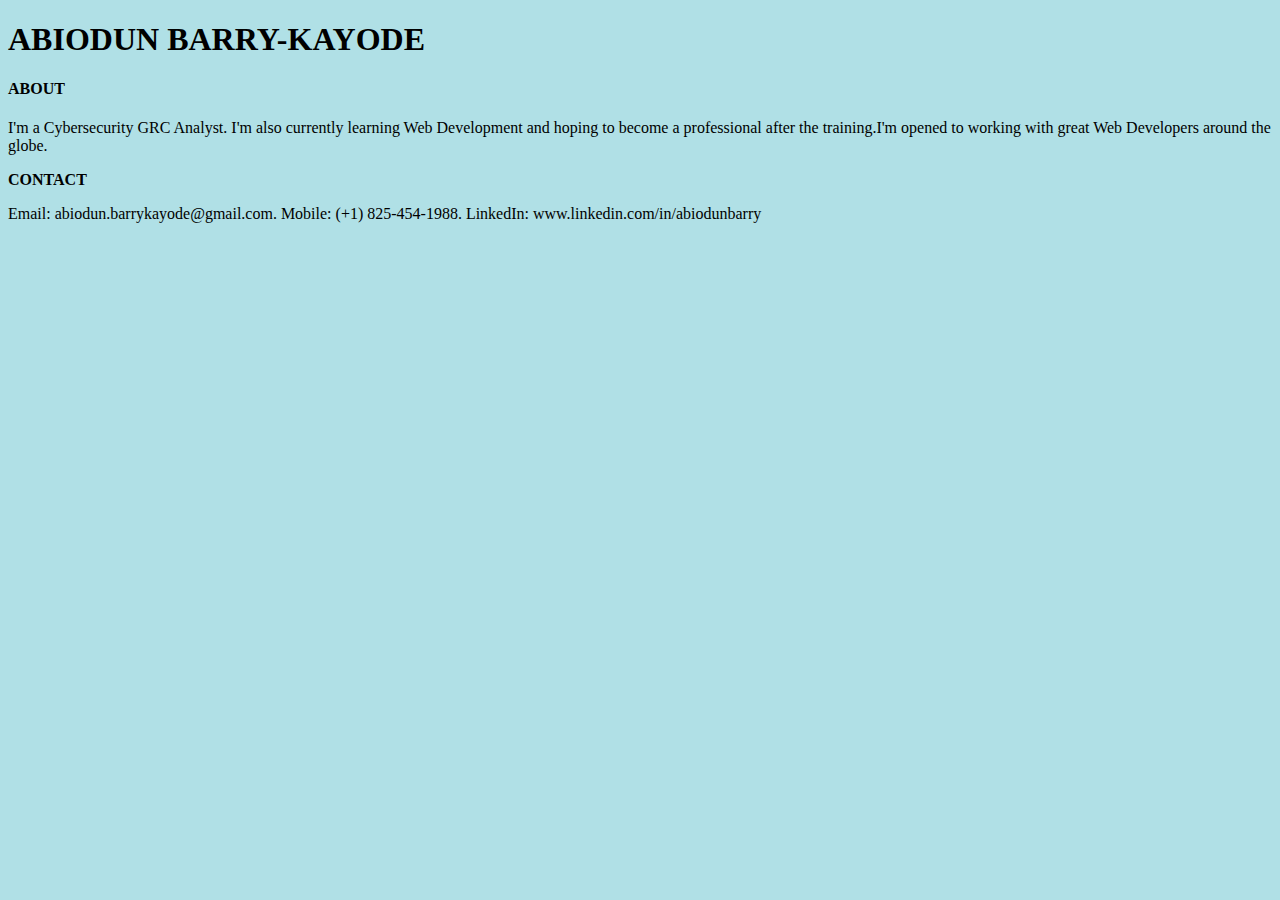
==== index.html @ 694b9c96 "index.html" ====
<!DOCTYPE html>
<html lang="en">
    <body style="background-color: powderblue;">
        <h1>ABIODUN BARRY-KAYODE</h1>
        <h1 style="font-size: medium;">ABOUT</h1>
        <h1 style="background-color: black;"></h1>
        <p>I'm a Cybersecurity GRC Analyst. I'm also currently learning Web Development and hoping to become a professional after the training.I'm opened to working with great Web Developers around the globe.</p>
        <h1 style="font-size: medium;">CONTACT</h1>
        <P>Email: abiodun.barrykayode@gmail.com. Mobile: (+1) 825-454-1988. LinkedIn: www.linkedin.com/in/abiodunbarry</P>
        <p style="background-color: tomato;"></p>
        <p style="color: red;"></p>
        <p title="biography"></p>
        <a href=""></a>
        <img src="" alt="" width="" height="">

    </body>
</html>
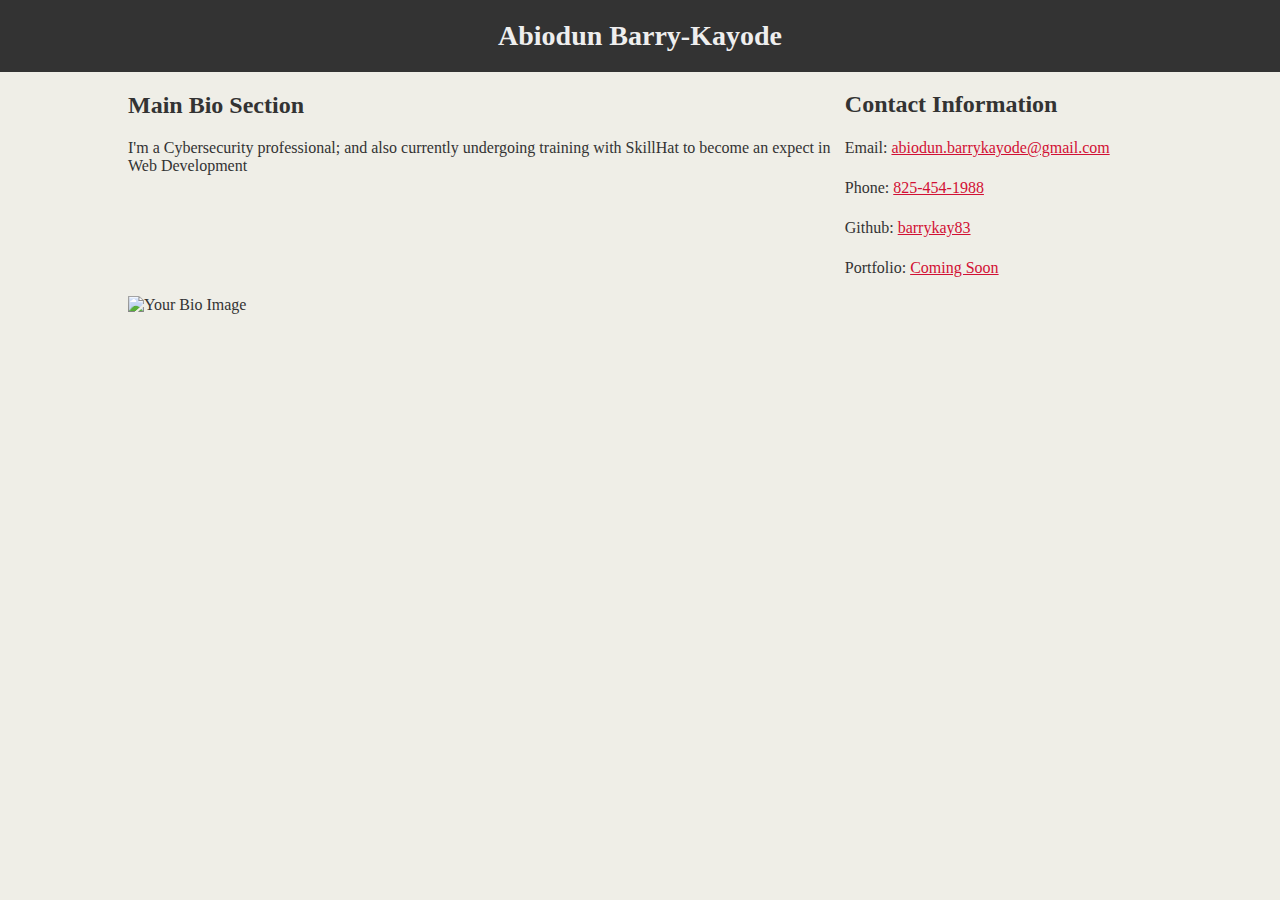
==== commit e14455cc: "index.html" ====
--- a/index.html
+++ b/index.html
@@ -1,17 +1,86 @@
 <!DOCTYPE html>
 <html lang="en">
-    <body style="background-color: powderblue;">
-        <h1>ABIODUN BARRY-KAYODE</h1>
-        <h1 style="font-size: medium;">ABOUT</h1>
-        <h1 style="background-color: black;"></h1>
-        <p>I'm a Cybersecurity GRC Analyst. I'm also currently learning Web Development and hoping to become a professional after the training.I'm opened to working with great Web Developers around the globe.</p>
-        <h1 style="font-size: medium;">CONTACT</h1>
-        <P>Email: abiodun.barrykayode@gmail.com. Mobile: (+1) 825-454-1988. LinkedIn: www.linkedin.com/in/abiodunbarry</P>
-        <p style="background-color: tomato;"></p>
-        <p style="color: red;"></p>
-        <p title="biography"></p>
-        <a href=""></a>
-        <img src="" alt="" width="" height="">
+<head>
+    <meta charset="UTF-8">
+    <meta http-equiv="X-UA-Compatible" content="IE=edge">
+    <meta name="viewport" content="width=device-width, initial-scale=1.0">
+    <title>Styled Bio Page</title>
+    <link rel="stylesheet" type="text/css" href="css/style.css">
+    <style>
+        body {
+            margin: 0;
+            padding: 0;
+            background-color: #efeee7;
+            font-family: Georgia, "Times New Roman", Times, serif;
+            color: #333333;
+        }
 
-    </body>
+        header {
+            background-color: #333333;
+        }
+
+        h1 {
+            color: #eee;
+            font-size: 28px;
+            padding: 20px;
+            margin: 0;
+            text-align: center;
+        }
+
+        h2 {
+            font-size: 24px;
+        }
+
+        .container {
+            width: 1024px;
+            margin: 0 auto;
+        }
+
+        #main-bio {
+            width: 70%;
+            float: left;
+        }
+
+        #contact-info {
+            width: 30%;
+            float: left;
+            line-height: 1.5em;
+        }
+
+        #bio-image {
+            width: 200px;
+            margin-right: 20px; /* Add margin for spacing between image and bio text */
+            float: left;
+        }
+        link {
+            color: #d21034;
+        }
+
+        a {
+            color: #d21034;
+        }
+    </style>
+</head>
+<body>
+    <header>
+        <h1>Abiodun Barry-Kayode</h1>
+    </header>
+
+    <div class="container">
+        <section id="main-bio">
+            <h2>Main Bio Section</h2>
+            <p>I'm a Cybersecurity professional; and also currently undergoing training with SkillHat to become an expect in Web Development</p>
+        </section>
+
+        <section id="contact-info">
+            <h2>Contact Information</h2>
+            <p>Email: <a href="mailto:abiodun.barrykayode@gmail.com">abiodun.barrykayode@gmail.com</a></p>
+            <p>Phone: <a href="tel:+8254541988">825-454-1988</a></p>
+            <p>Github: <a href="Github:barrykay83">barrykay83</a></p>
+            <p>Portfolio: <a href="Coming Soon">Coming Soon</a></p>
+        </section>
+
+        <img id="bio-image" src="C:\Users\HP PC\Downloads\webimage.png" alt="Your Bio Image">
+    </div>
+</body>
 </html>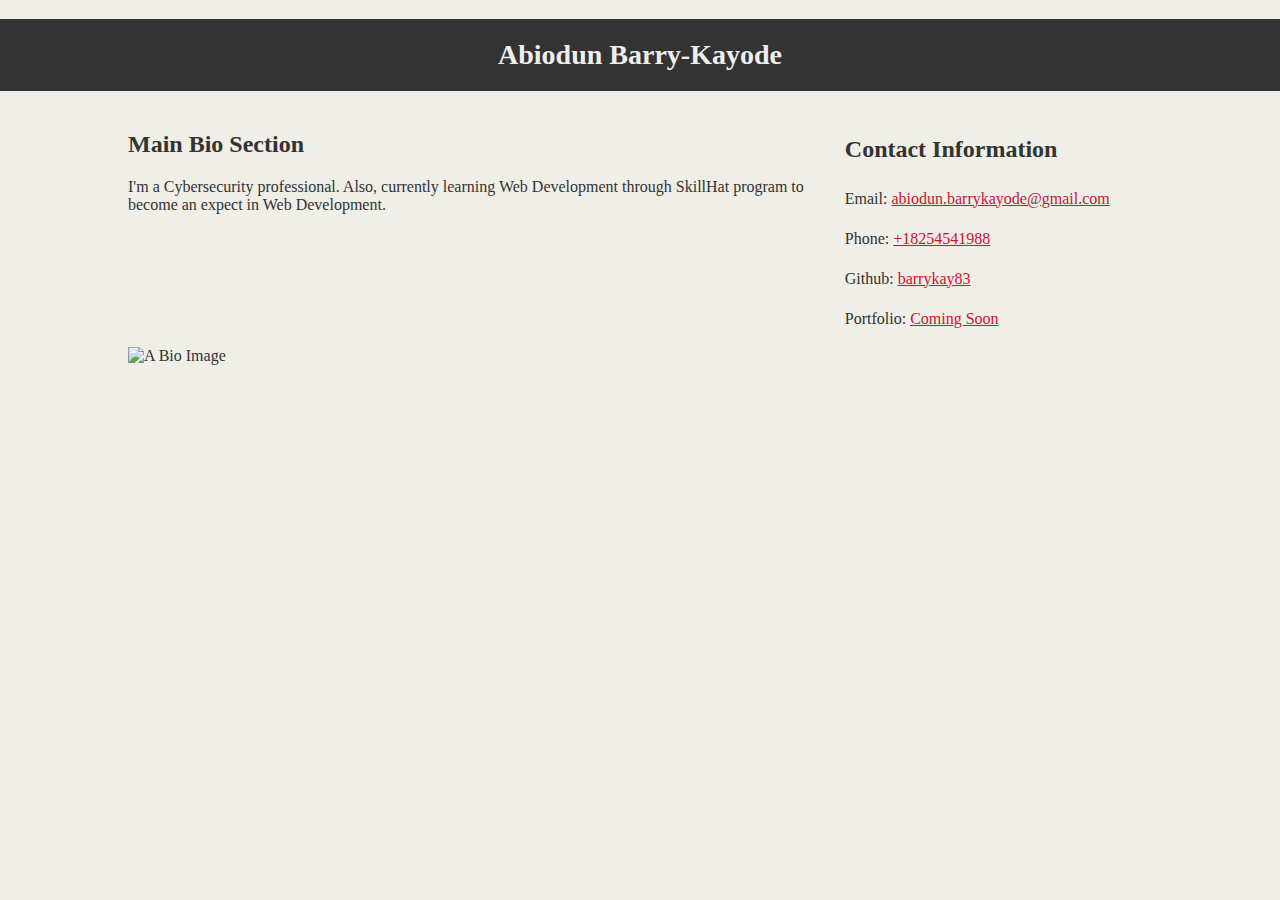
==== commit 347e4fe8: "index.html" ====
--- a/index.html
+++ b/index.html
@@ -2,85 +2,80 @@
 <html lang="en">
 <head>
     <meta charset="UTF-8">
-    <meta http-equiv="X-UA-Compatible" content="IE=edge">
     <meta name="viewport" content="width=device-width, initial-scale=1.0">
-    <title>Styled Bio Page</title>
-    <link rel="stylesheet" type="text/css" href="css/style.css">
+    <title>A Bio Page</title>
+    <link rel="stylesheet" type="text/css" href="css1/style.css">
+    
     <style>
-        body {
-            margin: 0;
-            padding: 0;
-            background-color: #efeee7;
-            font-family: Georgia, "Times New Roman", Times, serif;
-            color: #333333;
-        }
+body {
+    background-color: #efeee7;
+    font-family: Georgia, 'Times New Roman', Times, serif;
+    color: #333333;
+    margin: 0;
+    padding: 0;
+}
+header {
+    background-color: #333333;
+}
+h1 {
+    padding: 20px;
+    margin-bottom: 20px;
+    color: #eee;
+    font-size: 28px;
+    text-align: center;
+}
+h2 {
+    font-size: 24px;
+}
+.container {
+    width: 1024px;
+    margin: 0 auto;
+}
+#main-bio,
+#contact-info,
+#bio-image {
+    float: left;
+}
+#bio-image {
+    width: 200px;
+    height: 200px;
+    alt: unset;
+    margin-right: 20px;
+}
+#main-bio {
+    width: 70%;
+}
+#contact-info {
+    width: 30%;
+    line-height: 1.5;
+}
+a {
+    color: #d21034;
+}
+    </style>
+    
+</head>
 
-        header {
-            background-color: #333333;
-        }
+<body>
+  <header>
+    <h1>Abiodun Barry-Kayode</h1>
+  </header>  
 
-        h1 {
-            color: #eee;
-            font-size: 28px;
-            padding: 20px;
-            margin: 0;
-            text-align: center;
-        }
+  <div class="container">
+    <section id="main-bio">
+        <h2>Main Bio Section</h2>
+        <p>I'm a Cybersecurity professional. Also, currently learning Web Development through SkillHat program to become an expect in Web Development.</p>
+    </section>
+    <section id="contact-info">
+        <h2>Contact Information</h2>
+        <p>Email: <a href="abiodun.barrykayode@gmail.com">abiodun.barrykayode@gmail.com</a></p>
+        <p>Phone: <a href="tel:+18254541988">+18254541988</a></p>
+        <p>Github: <a href="barrykay83">barrykay83</a></p>
+        <p>Portfolio: <a href="Coming Soon">Coming Soon</a></p>
+    </section>
 
-        h2 {
-            font-size: 24px;
-        }
+    <img id="bio-image" src="C:\Users\HP PC\Downloads\ABARRY.jpg" alt="A Bio Image">
+  </div>
 
-        .container {
-            width: 1024px;
-            margin: 0 auto;
-        }
-
-        #main-bio {
-            width: 70%;
-            float: left;
-        }
-
-        #contact-info {
-            width: 30%;
-            float: left;
-            line-height: 1.5em;
-        }
-
-        #bio-image {
-            width: 200px;
-            margin-right: 20px; /* Add margin for spacing between image and bio text */
-            float: left;
-        }
-        link {
-            color: #d21034;
-        }
-
-        a {
-            color: #d21034;
-        }
-    </style>
-</head>
-<body>
-    <header>
-        <h1>Abiodun Barry-Kayode</h1>
-    </header>
-
-    <div class="container">
-        <section id="main-bio">
-            <h2>Main Bio Section</h2>
-            <p>I'm a Cybersecurity professional; and also currently undergoing training with SkillHat to become an expect in Web Development</p>
-        </section>
-
-        <section id="contact-info">
-            <h2>Contact Information</h2>
-            <p>Email: <a href="mailto:abiodun.barrykayode@gmail.com">abiodun.barrykayode@gmail.com</a></p>
-            <p>Phone: <a href="tel:+8254541988">825-454-1988</a></p>
-            <p>Github: <a href="Github:barrykay83">barrykay83</a></p>
-            <p>Portfolio: <a href="Coming Soon">Coming Soon</a></p>
-        </section>
-
-        <img id="bio-image" src="C:\Users\HP PC\Downloads\webimage.png" alt="Your Bio Image">
-    </div>
 </body>
 </html>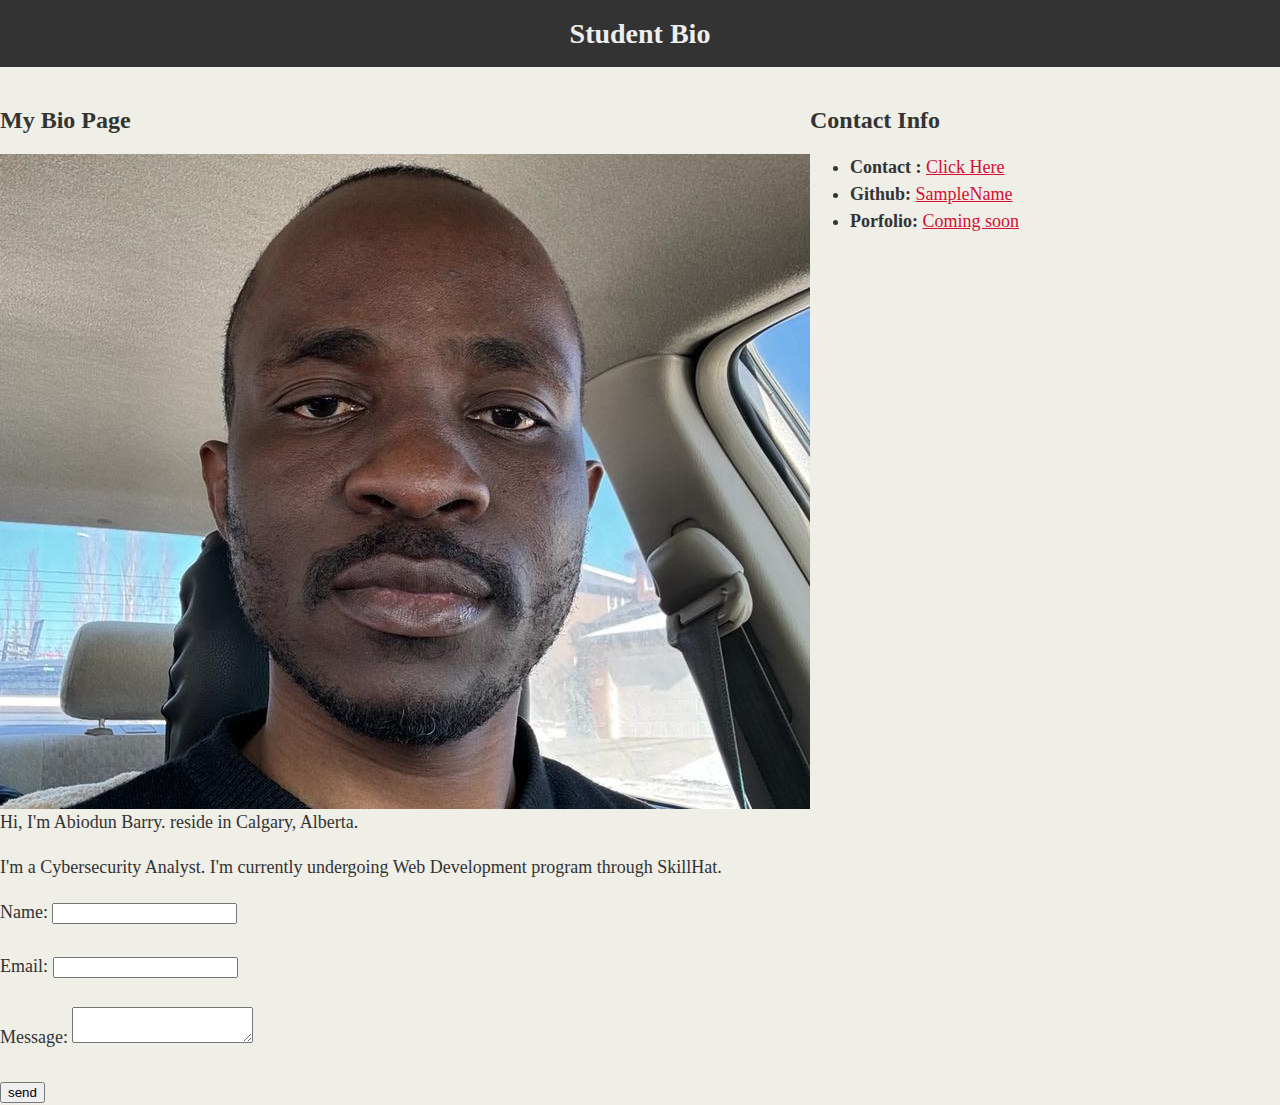
==== commit 3652643e: "changes" ====
--- a/index.html
+++ b/index.html
@@ -1,81 +1,60 @@
 <!DOCTYPE html>
+<!-- this doctype tag tells the browser that this file is of type HTML -->
 <html lang="en">
-<head>
-    <meta charset="UTF-8">
-    <meta name="viewport" content="width=device-width, initial-scale=1.0">
-    <title>A Bio Page</title>
-    <link rel="stylesheet" type="text/css" href="css1/style.css">
-    
-    <style>
-body {
-    background-color: #efeee7;
-    font-family: Georgia, 'Times New Roman', Times, serif;
-    color: #333333;
-    margin: 0;
-    padding: 0;
-}
-header {
-    background-color: #333333;
-}
-h1 {
-    padding: 20px;
-    margin-bottom: 20px;
-    color: #eee;
-    font-size: 28px;
-    text-align: center;
-}
-h2 {
-    font-size: 24px;
-}
-.container {
-    width: 1024px;
-    margin: 0 auto;
-}
-#main-bio,
-#contact-info,
-#bio-image {
-    float: left;
-}
-#bio-image {
-    width: 200px;
-    height: 200px;
-    alt: unset;
-    margin-right: 20px;
-}
-#main-bio {
-    width: 70%;
-}
-#contact-info {
-    width: 30%;
-    line-height: 1.5;
-}
-a {
-    color: #d21034;
-}
-    </style>
-    
-</head>
+     <!-- this html tag tells the browser that the CODE is of type HTML -->
+    <head>
+        <meta charset="UTF-8">
+        <meta name="viewport" content="width=device-width, initial-scale=1.0">
+        <!-- this sets up the webpage to be mobile friendly. (first) mobile responsive -->
+        <title>My Webpage</title>
+        <!-- the title tag displays the title of the page in a browser tab -->
+        <!-- link to the external css -->
+        <link rel="stylesheet" href="./style.css">
+    </head>
+    <!-- this head tags tells the browser that the code inside it needs to execute first-->
+    <body>
+        <!-- the body tag contains the content that is physically web browser itself-->
+        <header>
+            <h1>Student Bio</h1>
+        </header>
+        <div class="container">
+            <section id="main-bio">
 
+            </section>
+        </div>
+        <!-- the div tag divides each paragraphs into blocks-->
+        <section id="main-bio">
+            <h2>My Bio Page</h2>
+    <img id="bio-image" src="./bioimage.jpg" alt="your name">
+    <!--the img tag helps to embed an image in the web page, while the attributes src specifies the path of the image and alt specifies an alternate text for the image-->
 <body>
-  <header>
-    <h1>Abiodun Barry-Kayode</h1>
-  </header>  
+    <p>Hi, I'm Abiodun Barry. <I></I> reside in Calgary, Alberta.</p>
+    <p>I'm a Cybersecurity Analyst. I'm currently undergoing Web Development program through SkillHat.</p>
+     <!--this is a paragraph tag that blocks a bunch of text into a paragraph-->
+     <body>
+        <form action="">
+            <label for="name">Name:</label>
+            <input type="text" id="Abiodun" name="Abiodun"><br><br>
 
-  <div class="container">
-    <section id="main-bio">
-        <h2>Main Bio Section</h2>
-        <p>I'm a Cybersecurity professional. Also, currently learning Web Development through SkillHat program to become an expect in Web Development.</p>
-    </section>
-    <section id="contact-info">
-        <h2>Contact Information</h2>
-        <p>Email: <a href="abiodun.barrykayode@gmail.com">abiodun.barrykayode@gmail.com</a></p>
-        <p>Phone: <a href="tel:+18254541988">+18254541988</a></p>
-        <p>Github: <a href="barrykay83">barrykay83</a></p>
-        <p>Portfolio: <a href="Coming Soon">Coming Soon</a></p>
-    </section>
+            <label for="abiodun.barrykayode@gmail.com">Email:</label>
+            <input type="text" id="abiodun.barrykayode@gmail.com" name="abiodun.barrykayode@gmail.com"><br><br>
 
-    <img id="bio-image" src="C:\Users\HP PC\Downloads\ABARRY.jpg" alt="A Bio Image">
-  </div>
+            <label for="message">Message:</label>
+            <textarea id="message" name="message"></textarea><br><br>
 
-</body>
+            <input type="submit" value="send">
+        </form>
+        </section>
+            <section id="contact-info">
+                <h2>Contact Info</h2>
+                <ul>
+                    <li><strong>Contact <Meta:desc></Meta:desc>:</strong> <a href="./contactus.html">Click Here</a></li>
+                    <li><strong>Github:</strong> <a href="#">SampleName</a></li>
+                    <li><strong>Porfolio:</strong> <a href="#">Coming soon</a></li>
+                
+                </ul>
+            </section>
+
+        </div>
+    </body>
 </html>--- a/style.css
+++ b/style.css
@@ -0,0 +1,35 @@
+body {
+    padding: 0;
+    margin: 0;
+    font-family: Georgia,"Times New Roman",Times,serif;
+    font-size: 18px;
+    line-height: 150%;
+    color: #333333;
+    background: #efeee7;
+}
+
+header {
+    background: #333333;
+}
+h1 {
+    padding: 20px 0;
+    margin: 0;
+    margin-bottom: 20px;
+    font-size: 28px;
+    color: #eee;
+    text-align: center;
+}
+h2 {
+    font-size: 24px;
+}
+a {
+    color: #d21034;
+}
+.container {
+    width: 1024px;
+    margin: 0 auto;
+}
+#main-bio,
+#contact-info,
+#bio-image {
+    float: left;
